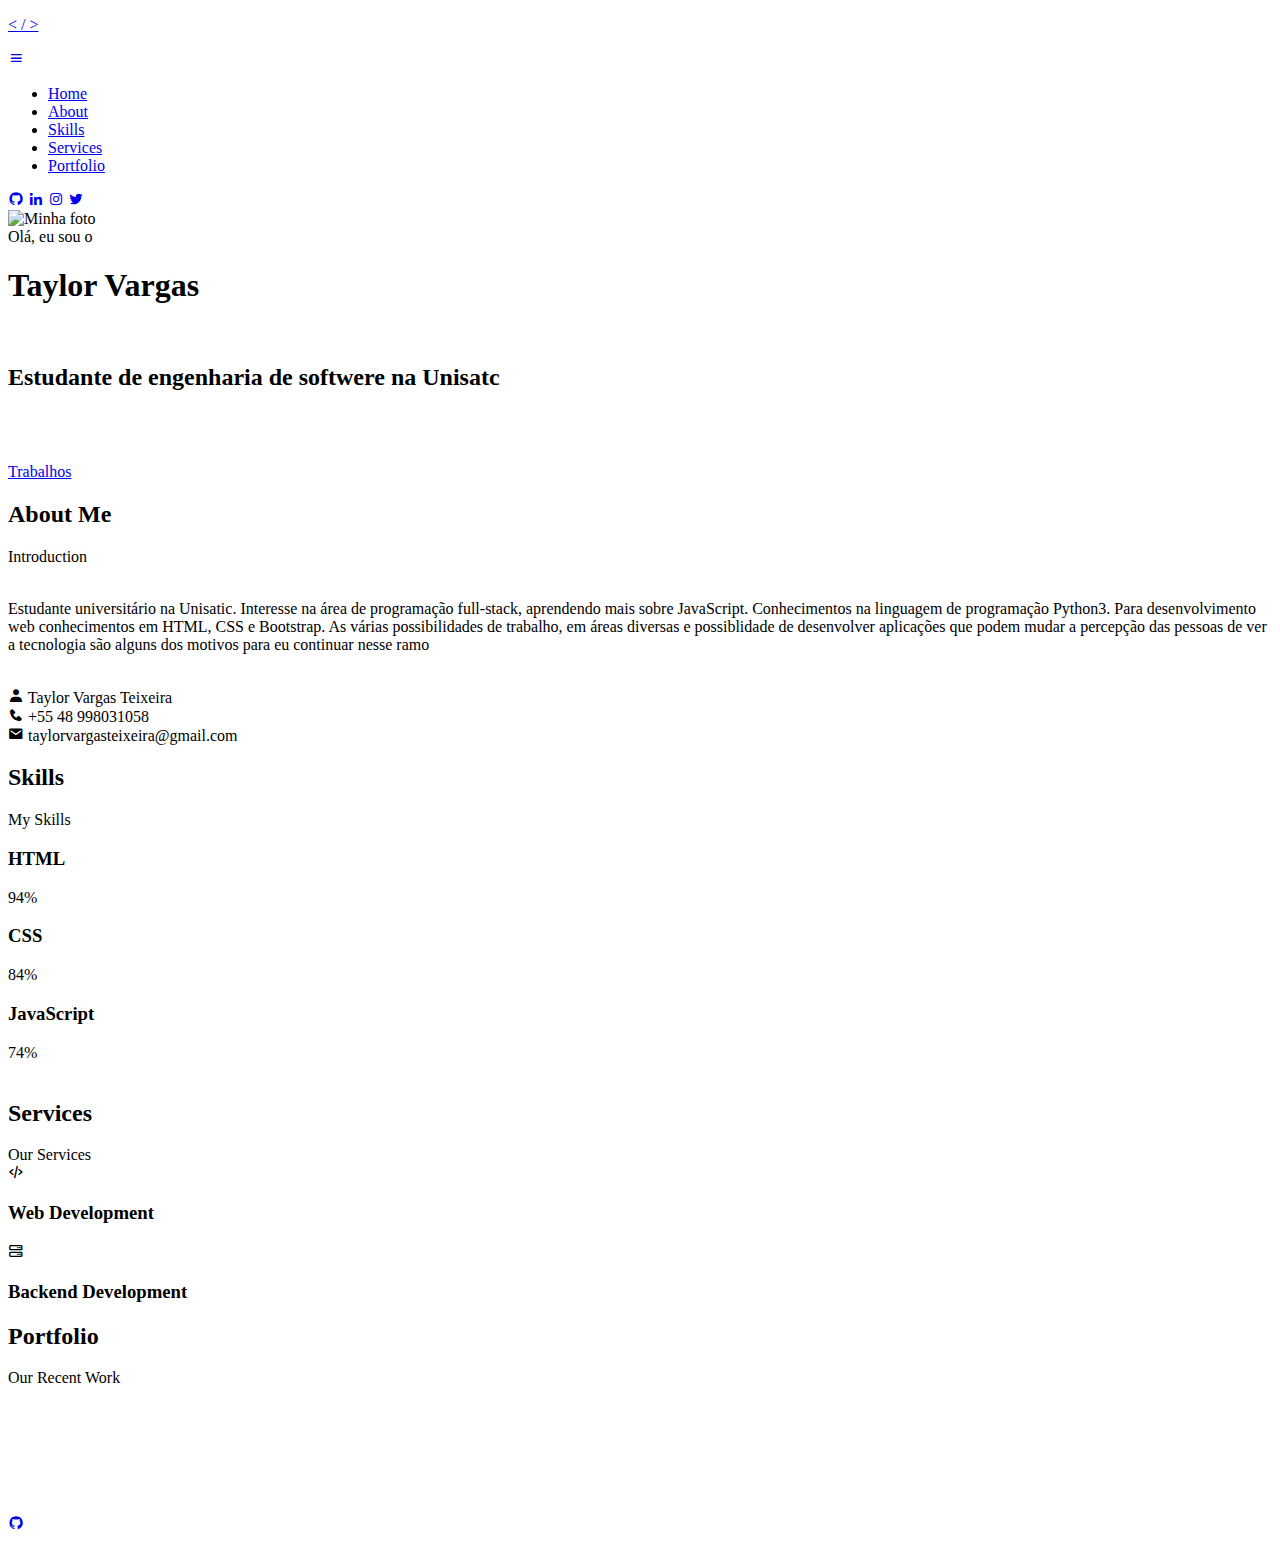
==== index.html @ caf22b36 "update title" ====
<!DOCTYPE html>
<html lang="en">
<head>
    <meta charset="UTF-8">
    <meta http-equiv="X-UA-Compatible" content="IE=edge">
    <meta name="viewport" content="width=device-width, initial-scale=1.0">
    <title>Portfolio Website</title>
    <!-- Link To CSS -->
    <link rel="stylesheet" href="./css/style.css">
    <!-- Box Icons -->
    <link rel="stylesheet"
  href="https://cdn.jsdelivr.net/npm/boxicons@latest/css/boxicons.min.css">
    <!-- Link To JS -->
    <script src="./js/script.js"></script>
</head>
<body>
    <!-- Navbar -->
    <header>
        <a href="#" class="logo"> <p> < / ></p>
 
        <div class="bx bx-menu" id="menu-icon"></div>
 
        <ul class="navbar">
            <li><a href="#home">Home</a></li>
            <li><a href="#about">About</a></li>
            <li><a href="#skills">Skills</a></li>
            <li><a href="#services">Services</a></li>
            <li><a href="#portfolio">Portfolio</a></li>
        </ul>
    </header>
    <!-- Home -->
 
    <section class="home" id="home">
        <div class="social">
            <a href="#"><i class='bx bxl-github'></i></a>
            <a href="#"><i class='bx bxl-linkedin' ></i></a>
            <a href="#"><i class='bx bxl-instagram' ></i></a>
            <a href="#"><i class='bx bxl-twitter' ></i></a>
        </div>
        <div class="home-img">
            <img src="minha foto.jpeg" alt="Minha foto">
        </div>
        <div class="home-text">
            <span>Olá, eu sou o </span>
            <h1>Taylor Vargas</h1> <br>
            <h2>Estudante de engenharia de softwere na Unisatc</h2>
            <p> <br>  <br> </p>
            <a href="#portfolio" class="btn">Trabalhos</a>
        </div>
 
    </section>
    <!-- About -->
    <section class="about" id="about">
        <div class="heading">
            <h2>About Me</h2>
            <span>Introduction</span>
        </div>
        <!-- About Content -->
        <div class="about-container">
            <div class="about-img">
                <img src="LogoSite.png" alt="">
            </div>
            <div class="about-text">
                <p> Estudante universitário na Unisatic. Interesse na área de programação full-stack, aprendendo mais sobre JavaScript. Conhecimentos na linguagem de programação Python3. Para desenvolvimento web conhecimentos em HTML, CSS e Bootstrap. As várias possibilidades de trabalho, em áreas diversas e possiblidade de desenvolver aplicações que podem mudar a percepção das pessoas de ver a tecnologia são alguns dos motivos para eu continuar nesse ramo</p><br>
                    <!-- Box 1 -->
                    <div class="info-box">
                        <i class='bx bxs-user' ></i>
                        <span>Taylor Vargas Teixeira</span>
                    </div>
                    <!-- Box 2 -->
                    <div class="info-box">
                        <i class='bx bxs-phone' ></i>
                        <span>+55 48 998031058</span>
                    </div>
                    <!-- Box 3 -->
                    <div class="info-box">
                        <i class='bx bxs-envelope' ></i>
                        <span>taylorvargasteixeira@gmail.com</span>
                    </div>
                </div>
              
    </section>
    <!-- Skills -->
    <section class="skills" id="skills">
        <div class="heading">
            <h2>Skills</h2>
            <span>My Skills</span>
        </div>
        <!-- Skills Content -->
        <div class="skills-container">
            <div class="bars">
                <!-- Box 1 -->
                <div class="bars-box">
                    <h3>HTML</h3>
                    <span>94%</span>
                    <div class="light-bar"></div>
                    <div class="percent-bar html-bar"></div>
                </div>
                <!-- Box 2 -->
                <div class="bars-box">
                    <h3>CSS</h3>
                    <span>84%</span>
                    <div class="light-bar"></div>
                    <div class="percent-bar css-bar"></div>
                </div>
                <!-- Box 3 -->
                <div class="bars-box">
                    <h3>JavaScript</h3>
                    <span>74%</span>
                    <div class="light-bar"></div>
                    <div class="percent-bar js-bar"></div>
                </div>
            </div>
            <div class="skills-img">
                <img src="123.png" alt="">
            </div>
        </div>
 
    </section>
    <!-- Services -->
    <section class="services" id="services">
        <div class="heading">
            <h2>Services</h2>
            <span>Our Services</span>
        </div>
        <div class="services-content">
            <!-- Box 1 -->
            <div class="services-box">
                <i class='bx bx-code-alt' ></i>
                <h3>Web Development</h3>
                <a href="#"></a>
            </div>
            <!-- Box 2 -->
            <div class="services-box">
                <i class='bx bx-server' ></i>
                <h3>Backend Development</h3>
                <a href="#"></a>
            </div>
        </div>
    </section>
    <!-- Portfolio -->
    <section class="portfolio" id="portfolio">
        <div class="heading">
            <h2>Portfolio</h2>
            <span>Our Recent Work</span>
        </div>
        <div class="portfolio-content">
            <div class="portfolio-img">
                <img src="blog-2.jpg" alt="">
            </div>
            <div class="portfolio-img">
                <img src="blog-3.jpg" alt="">
            </div>
            <div class="portfolio-img">
                <img src="blog-4.jpg" alt="">
            </div>
            <div class="portfolio-img">
                <img src="blog-5.jpg" alt="">
            </div>
            <div class="portfolio-img">
                <img src="blog-6.jpg" alt="">
            </div>
            <div class="portfolio-img">
                <img src="blog-7.jpg" alt="">
            </div>
            
        </div>
    </section>
   
    <!-- Footer -->
    <div class="footer">
        <h2> </h2>
        <div class="footer-social">
            <a href="#"><i class='bx bxl-github' ></i></a>
        </div>
 
    </div>
</body>
</html>
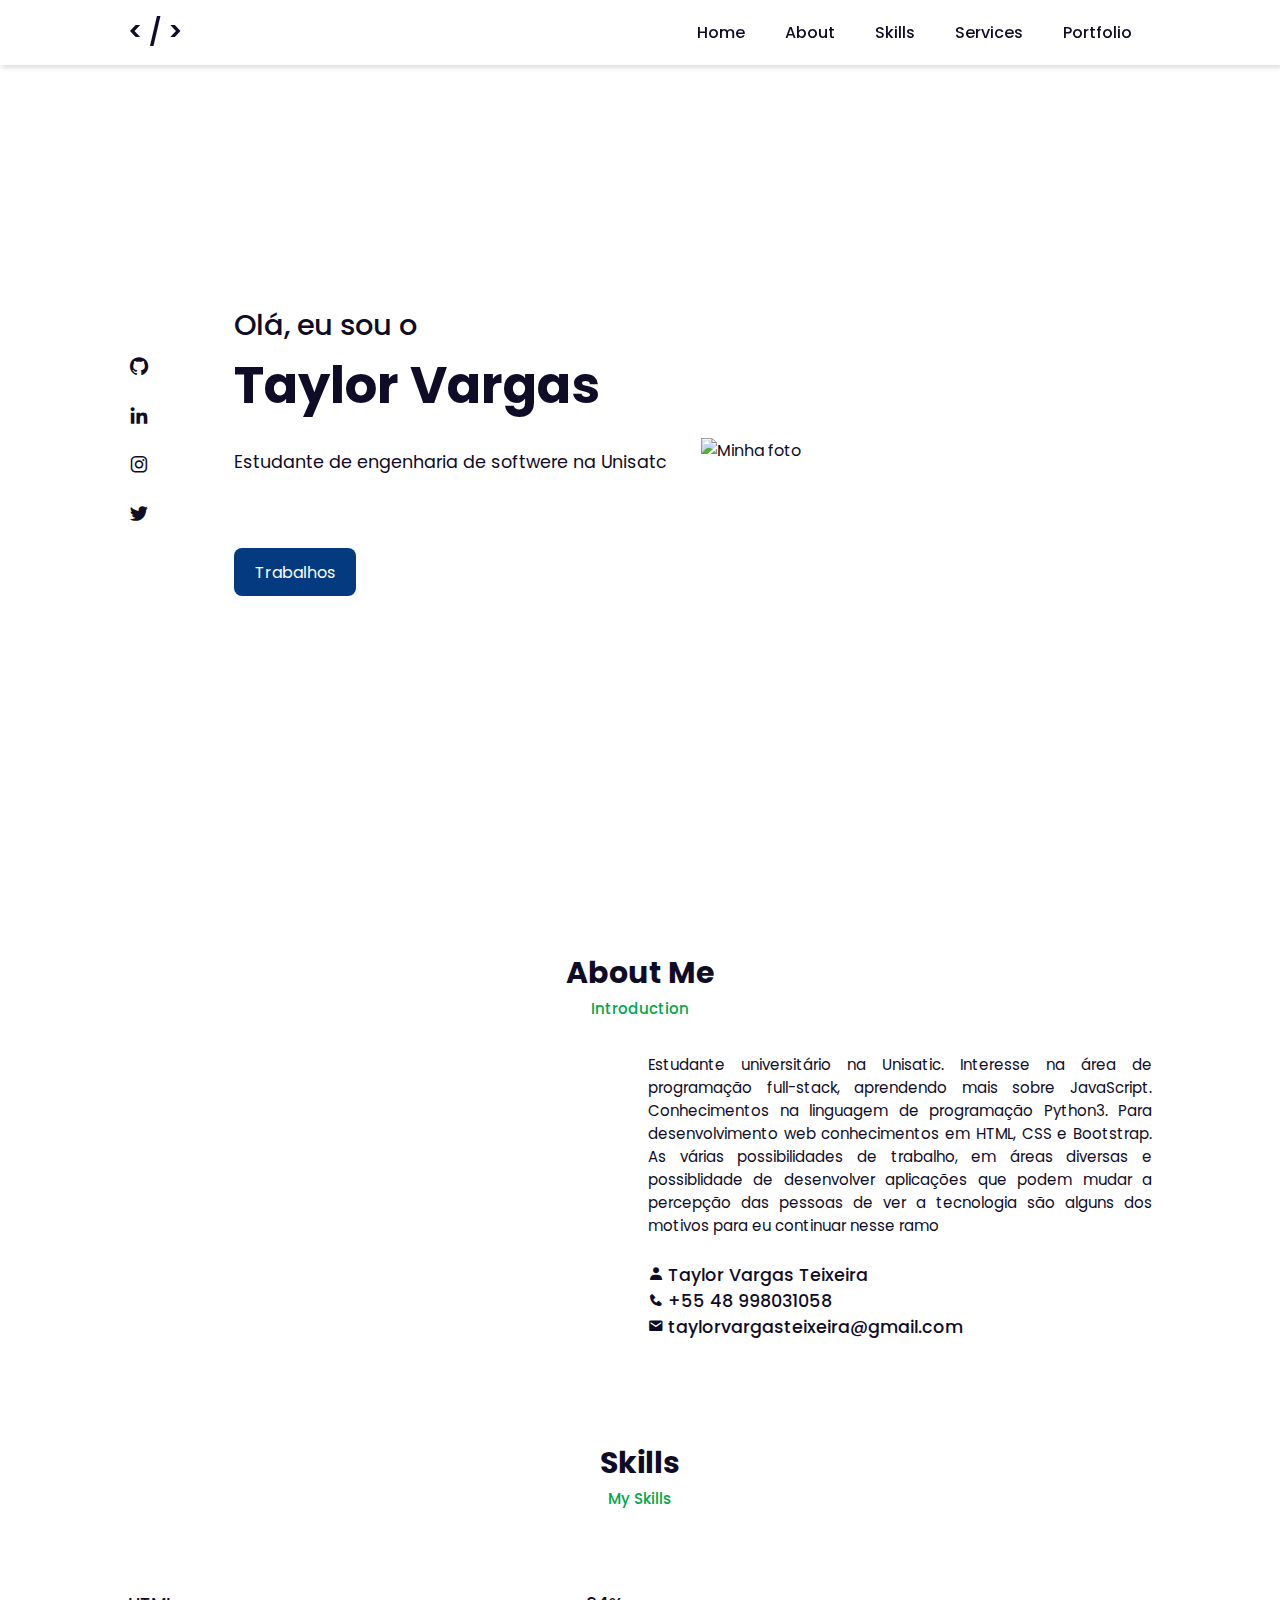
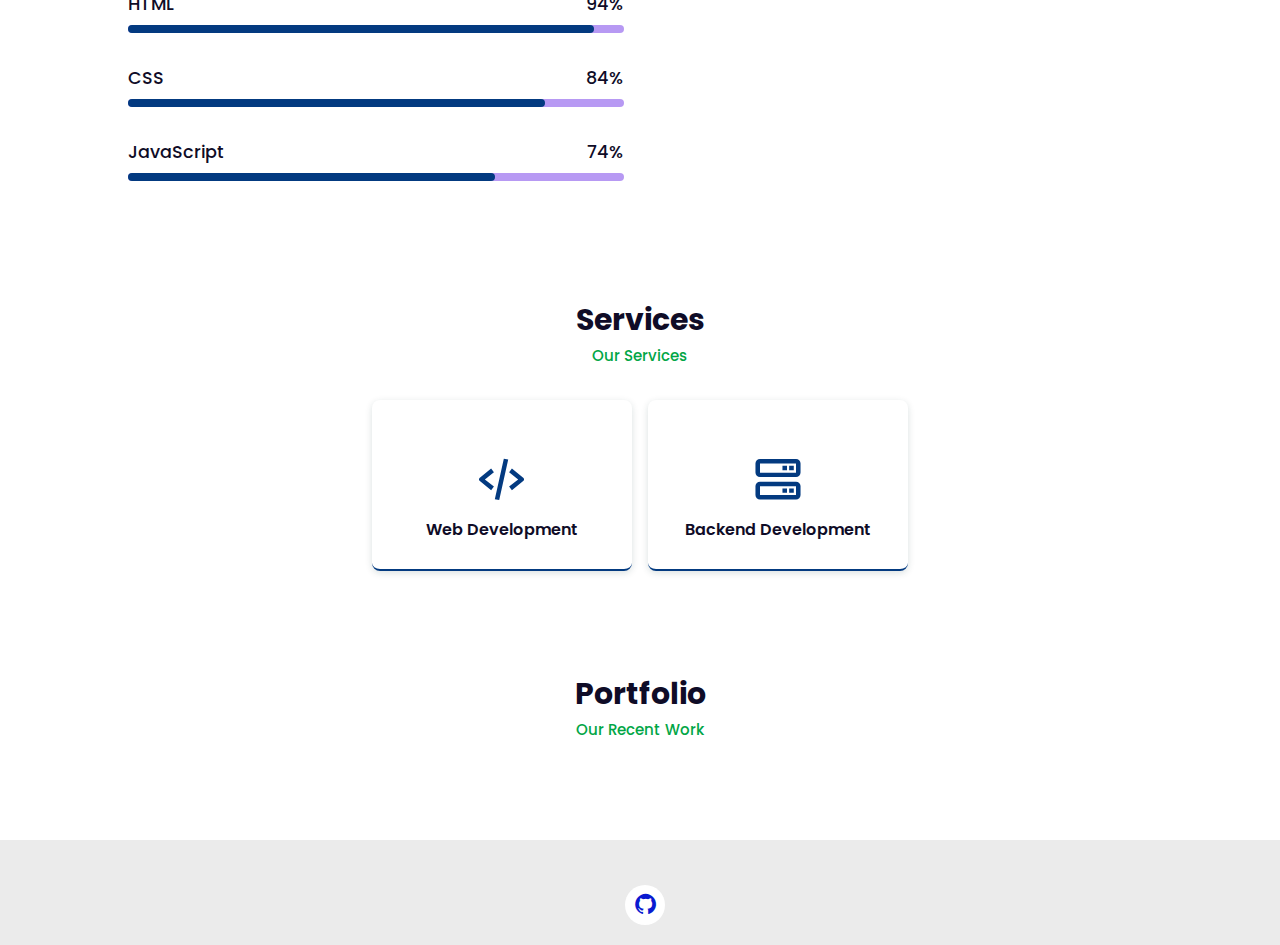
==== commit 496839f6: "mudança de foto" ====
--- a/index.html
+++ b/index.html
@@ -38,7 +38,7 @@
             <a href="#"><i class='bx bxl-twitter' ></i></a>
         </div>
         <div class="home-img">
-            <img src="minha foto.jpeg" alt="Minha foto">
+            <img src="https://raw.githubusercontent.com/MicaelliMedeiros/micaellimedeiros/master/image/computer-illustration.png" alt="Minha foto">
         </div>
         <div class="home-text">
             <span>Olá, eu sou o </span>
--- a/css/style.css
+++ b/css/style.css
@@ -0,0 +1,470 @@
+/* Google Fonts */
+@import url("https://fonts.googleapis.com/css2?family=Poppins:wght@200;300;400;500;600;700&display=swap");
+* {
+  margin: 0;
+  padding: 0;
+  box-sizing: border-box;
+  list-style: none;
+  text-decoration: none;
+  scroll-behavior: smooth;
+  scroll-padding-top: 2rem;
+  font-family: "Poppins", sans-serif;
+}
+:root {
+  --main-color: #033a80;
+  --bg-color: #fff;
+  --text-color: #0f0c27;
+  --hover: hsl(260, 100%, 51%);
+ 
+  --big-font: 3.2rem;
+  --medium-font: 1.8rem;
+  --p-font: 0.941rem;
+}
+section {
+  padding: 50px 10%;
+}
+body.active {
+  --text-color: #fff;
+  --bg-color: #0f0c27;
+}
+body {
+  background: var(--bg-color);
+  color: var(--text-color);
+}
+*::selection {
+  color: var(--bg-color);
+  background: var(--main-color);
+}
+.heading {
+  text-align: center;
+}
+.heading h2 {
+  font-size: 30px;
+}
+ 
+.heading span {
+  font-size: var(--p-font);
+  color: rgb(2, 166, 70);
+}
+header {
+  position: fixed;
+  width: 100%;
+  top: 0;
+  right: 0;
+  z-index: 1000;
+  display: flex;
+  align-items: center;
+  justify-content: space-between;
+  background: var(--bg-color);
+  padding: 13px 10%;
+  transition: 0.2s;
+  box-shadow: -3px -3px 7px #ffffff73,
+				2px 2px 5px rgba(94, 104, 121, 0.288);
+}
+header.shadow {
+  box-shadow: 0 0 4px rgb(14 55 54 / 15%);
+}
+.logo {
+  font-size: 1.61rem;
+  font-weight: 600;
+  color: var(--text-color);
+}
+.navbar {
+  display: flex;
+}
+.navbar a {
+  font-size: 1rem;
+  padding: 10px 20px;
+  color: var(--text-color);
+  font-weight: 500;
+}
+.navbar a:hover {
+  color: var(--hover);
+}
+#menu-icon {
+  font-size: 24px;
+  cursor: pointer;
+  z-index: 10001;
+  display: none;
+}
+.home {
+  position: relative;
+  width: 100%;
+  min-height: 100vh;
+  display: grid;
+  grid-template-columns: 0.2fr 1fr 1fr;
+  align-items: center;
+  gap: 1rem;
+}
+.home-img {
+  order: 2;
+}
+.home-img img {
+  width: 100%;
+}
+.home-text span {
+  font-size: var(--medium-font);
+  font-weight: 500;
+}
+.home-text h1 {
+  font-size: var(--big-font);
+}
+.home-text h2 {
+  font-size: 1.1rem;
+  font-weight: 400;
+}
+.home-text p {
+  font-size: var(--p-font);
+  font-weight: 400;
+  margin: 0.7rem 0 1rem;
+}
+.social {
+  display: flex;
+  flex-direction: column;
+}
+.social a {
+  margin-bottom: 1rem;
+  font-size: 22px;
+  color: var(--text-color);
+}
+.social a:hover {
+  color: var(--hover);
+}
+.btn {
+  display: inline-block;
+  background: var(--main-color);
+  color: #fff;
+  padding: 0.7rem 1.3rem;
+  border-radius: 0.5rem;
+}
+.btn:hover {
+  background: var(--hover);
+}
+ 
+
+.about-container {
+  display: grid;
+  grid-template-columns: repeat(2, 1fr);
+  gap: 1rem;
+  margin-top: 2rem;
+}
+ 
+.about-img img {
+  width: 80%;
+  border-radius: 0.5rem;
+}
+.about-text p {
+  font-size: var(--p-font);
+  font-weight: 400;
+  text-align: justify;
+}
+.information {
+  margin: 1rem 0 1.4rem;
+}
+.information .info-box {
+  display: flex;
+  align-items: center;
+  margin-bottom: 1.4rem;
+}
+.information .info-box .bx {
+  font-size: 22px;
+}
+.information .info-box span {
+  font-weight: 400;
+  margin-left: 1rem;
+}
+.skills-container {
+  display: grid;
+  grid-template-columns: repeat(2, 1fr);
+  align-items: center;
+  gap: 2rem;
+  margin-top: 4rem;
+}
+.skills-img img {
+  width: 80%;
+  padding-left: 4rem;
+  object-position: center;
+}
+.bars-box {
+  position: relative;
+  display: flex;
+  justify-content: space-between;
+  align-items: center;
+  padding: 1rem 0;
+  margin-bottom: 1rem;
+}
+.bars-box h3,
+span {
+  font-size: 1.1rem;
+  font-weight: 500;
+}
+.light-bar {
+  position: absolute;
+  bottom: 0;
+  left: 0;
+  width: 100%;
+  height: 0.5rem;
+  background: hsla(260, 100%, 44%, 0.4);
+  border-radius: 0.5rem;
+}
+.percent-bar {
+  position: absolute;
+  bottom: 0;
+  left: 0;
+  height: 0.5rem;
+  background: var(--main-color);
+  border-radius: 0.5rem;
+}
+.html-bar {
+  width: 94%;
+}
+.css-bar {
+  width: 84%;
+}
+.js-bar {
+  width: 74%;
+}
+.react-bar {
+  width: 80%;
+}
+.services-content {
+  display: grid;
+  grid-template-columns: repeat(auto-fit, minmax(200px, auto));
+  justify-content: center;
+  gap: 1rem;
+  margin-top: 2rem;
+}
+.services-box {
+  padding: 20px;
+  width: 260px;
+  display: flex;
+  flex-direction: column;
+  align-items: center;
+  text-align: center;
+  border-radius: 0.5rem;
+  border-bottom: 2px solid var(--main-color);
+  box-shadow: 0 2px 7px rgb(14 55 54 / 15%);
+}
+.services-box:hover{
+ background-color: #02225a;
+}
+
+.services-box h3 {
+  font-size: 1rem;
+  font-weight: 600;
+  margin: 0.7rem 0 0.4rem;
+}
+.services-box:hover h3{
+  color: #fff;
+}
+.services-box .bx {
+  padding-top: 2rem;
+  font-size: 54px;
+  color: var(--main-color);
+}
+.services-box:hover .bx{
+  color: #22cf91;
+}
+.services-box a {
+  color: var(--main-color);
+  font-size: var(--p-font);
+  font-weight: 500;
+}
+.services-box:hover a{
+  color: #8b8a8f;
+}
+.portfolio-content {
+  display: grid;
+  grid-template-columns: repeat(auto-fit, minmax(280px, auto));
+  gap: 1rem;
+  margin-top: 2rem;
+}
+.portfolio-img {
+  overflow: hidden;
+  border-radius: 0.5rem;
+}
+.portfolio-img img {
+  width: 100%;
+  display: block;
+}
+.portfolio-img img:hover {
+  transform: scale(1.1);
+  transition: 1s;
+}
+.contact-form {
+  display: grid;
+  place-items: center;
+  margin-top: 2rem;
+}
+.contact-form form {
+  display: flex;
+  flex-direction: column;
+  width: 650px;
+}
+form input,
+textarea {
+  padding: 15px;
+  border-radius: 0.5rem;
+  width: 100%;
+  border: none;
+  outline: none;
+  background: hsla(260, 100%, 44%, 0.1);
+  margin-bottom: 1rem;
+  color: var(--text-color);
+}
+form input::placeholder,
+textarea::placeholder {
+  color: var(--text-color);
+}
+form textarea {
+  resize: none;
+  height: 200px;
+}
+.contact-button {
+  width: 160px;
+  cursor: pointer;
+  background: #2768d9;
+  color: #fff;
+  justify-content: center;
+  text-transform: uppercase;
+  letter-spacing: 1px;
+  margin-left: 35%;
+}
+.contact-button:hover {
+  background: var(--hover);
+}
+.footer {
+  display: grid;
+  place-items: center;
+  padding: 20px;
+  background: #ebebeb;
+  color: #000;
+}
+.footer h2 {
+  font-size: 1.5rem;
+  margin-bottom: 1.6rem;
+}
+.footer-social a i{
+  color: rgb(10, 26, 208);
+  font-size: 25px;
+  margin-left: 10px;
+  text-align: center;
+  line-height: 40px;
+  background-color: #fff;
+  border-radius: 50%;
+  width: 40px;
+  height: 40px;
+}
+
+
+/* Making Responsive */
+@media (max-width: 991px) {
+  header {
+    padding: 18px 4%;
+  }
+  section {
+    padding: 50px 4%;
+  }
+}
+@media (max-width: 881px) {
+  :root {
+    --big-font: 2.7rem;
+    --medium-font: 1.4rem;
+  }
+}
+@media (max-width: 768px) {
+  :root {
+    --big-font: 2.4rem;
+    --medium-font: 1.2rem;
+  }
+  header {
+    padding: 11px 4%;
+  }
+  #menu-icon {
+    display: initial;
+    color: var(--text-color);
+  }
+  header .navbar {
+    position: absolute;
+    top: -500px;
+    left: 0;
+    right: 0;
+    display: flex;
+    flex-direction: column;
+    background: var(--bg-color);
+    box-shadow: 0 4px 4px rgb(0 0 0 / 10%);
+    transition: 0.2s ease;
+    text-align: center;
+  }
+  .navbar.active {
+    top: 100%;
+  }
+  .navbar a {
+    padding: 1.5rem;
+    display: block;
+    background: var(--bg-color);
+  }
+
+  .scroll-down {
+    display: none;
+  }
+  .home {
+    grid-template-columns: 0.5fr 3fr;
+  }
+  .home-text {
+    grid-column: 1/3;
+    padding-left: 1.4rem;
+  }
+  .home-img {
+    order: initial;
+  }
+  .about-container {
+    grid-template-columns: 1fr;
+  }
+  .about-img {
+    display: flex;
+    justify-content: center;
+  }
+  .skills-container {
+    grid-template-columns: 1fr;
+  }
+  .skills-img img {
+    padding-left: 0;
+  }
+  .skills-img {
+    padding-top: 2rem;
+    display: flex;
+    justify-content: center;
+  }
+  .contact-form form{
+    width: 300px;
+  }
+  .contact-button{
+    margin-left: 25%;
+  }
+}
+@media (max-width: 340px) {
+  :root {
+    --big-font: 1.7rem;
+    --medium-font: 1.1rem;
+  }
+  .home-text span {
+    font-size: 1rem;
+  }
+  .home-text h2 {
+    font-size: 0.9rem;
+    font-weight: 500;
+  }
+  .information .info-box span {
+    font-size: 1rem;
+  }
+  .portfolio-content {
+    grid-template-columns: repeat(auto-fit, minmax(200px, auto));
+  }
+  .contact-form form{
+    width: 300px;
+  }
+  .contact-button{
+    margin-left: 25%;
+  }
+}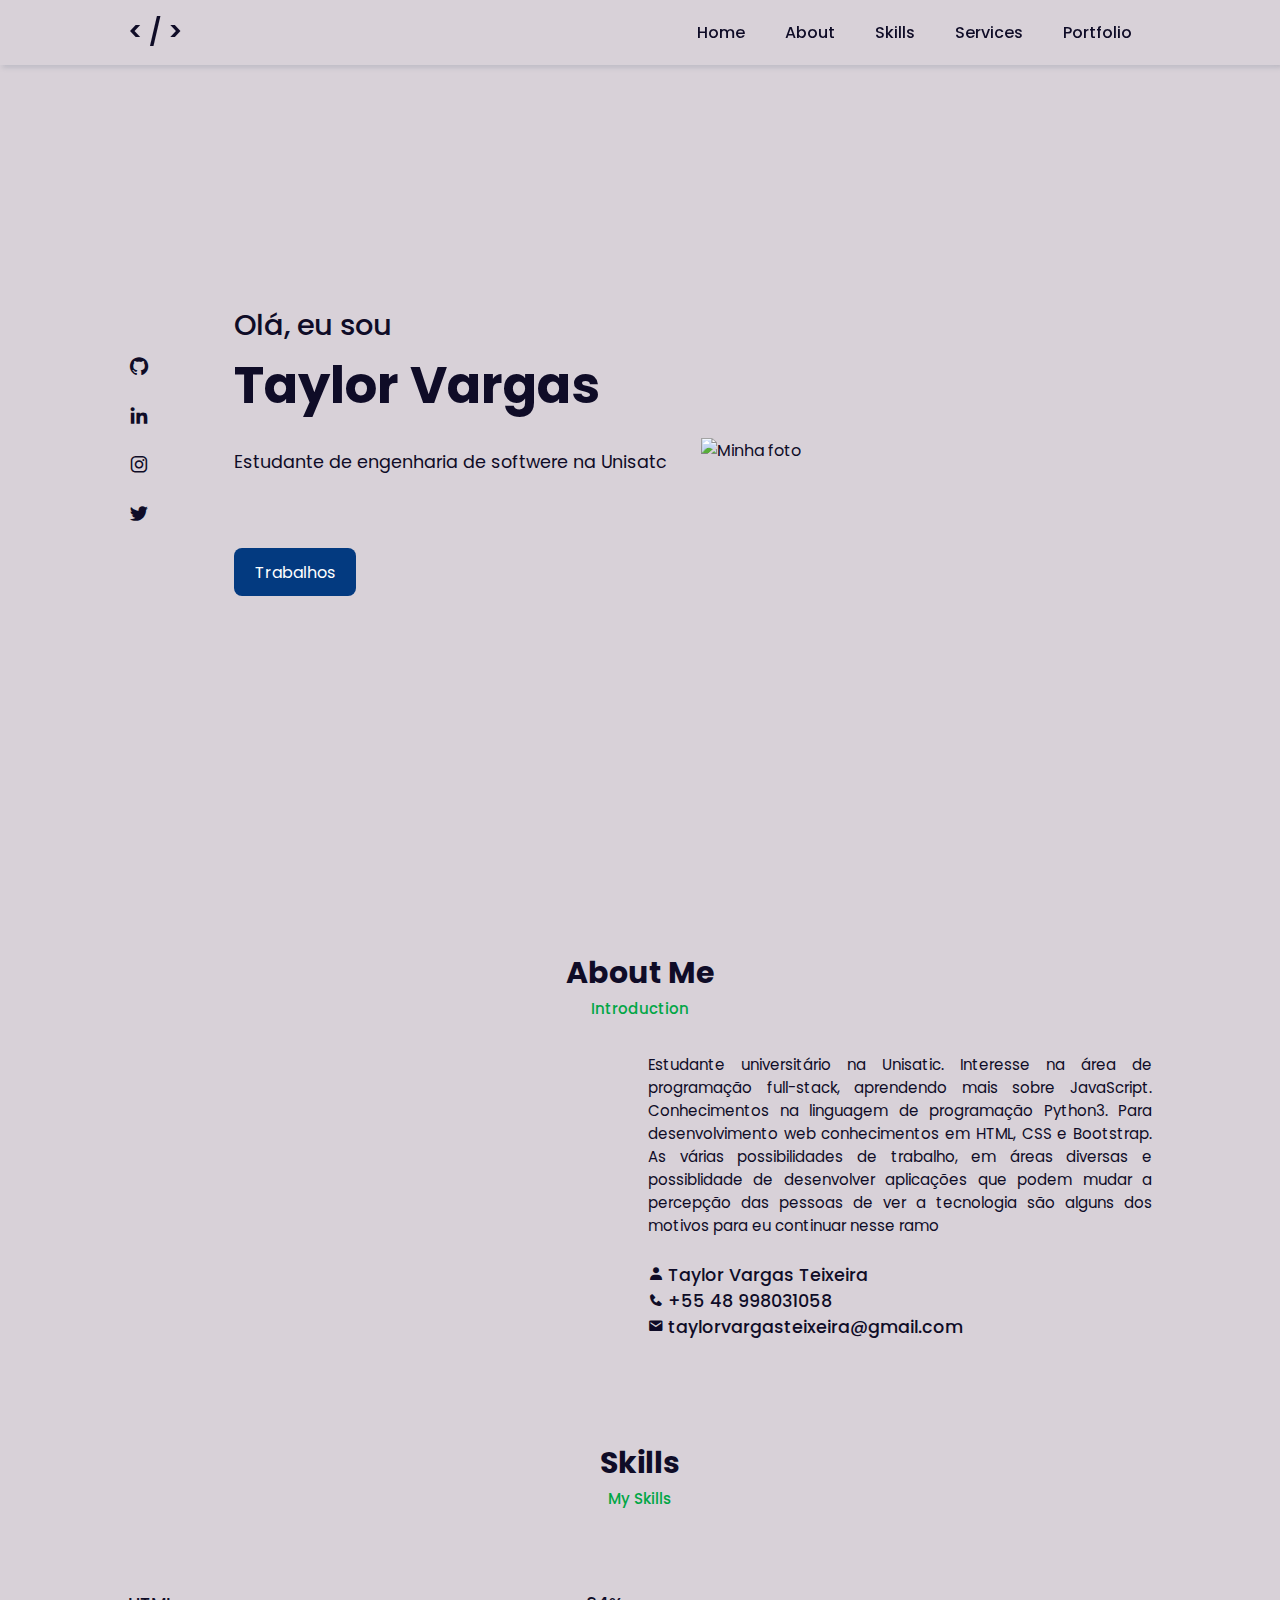
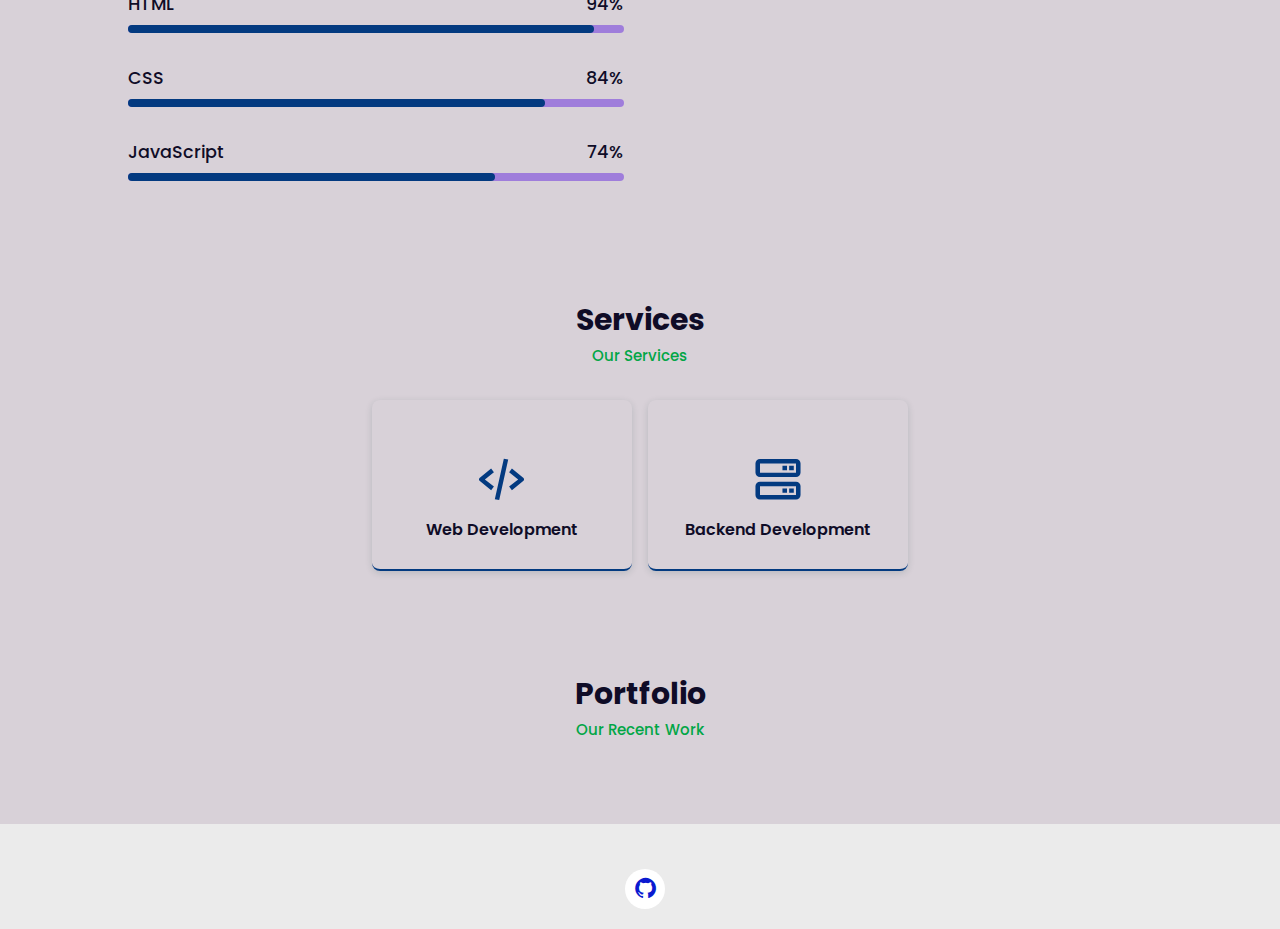
==== commit 539364a5: "add links" ====
--- a/index.html
+++ b/index.html
@@ -32,16 +32,16 @@
  
     <section class="home" id="home">
         <div class="social">
-            <a href="#"><i class='bx bxl-github'></i></a>
-            <a href="#"><i class='bx bxl-linkedin' ></i></a>
-            <a href="#"><i class='bx bxl-instagram' ></i></a>
-            <a href="#"><i class='bx bxl-twitter' ></i></a>
+            <a href="https://github.com/rewmond"><i class='bx bxl-github'></i></a>
+            <a href="https://www.linkedin.com/in/taylor-vargas-teixeira-2a9a89247/"><i class='bx bxl-linkedin' ></i></a>
+            <a href="https://www.instagram.com/taylorvteixeira/"><i class='bx bxl-instagram' ></i></a>
+            <a href="https://twitter.com/rewmond_"><i class='bx bxl-twitter' ></i></a>
         </div>
         <div class="home-img">
             <img src="https://raw.githubusercontent.com/MicaelliMedeiros/micaellimedeiros/master/image/computer-illustration.png" alt="Minha foto">
         </div>
         <div class="home-text">
-            <span>Olá, eu sou o </span>
+            <span>Olá, eu sou</span>
             <h1>Taylor Vargas</h1> <br>
             <h2>Estudante de engenharia de softwere na Unisatc</h2>
             <p> <br>  <br> </p>
@@ -148,22 +148,7 @@
             <div class="portfolio-img">
                 <img src="blog-2.jpg" alt="">
             </div>
-            <div class="portfolio-img">
-                <img src="blog-3.jpg" alt="">
-            </div>
-            <div class="portfolio-img">
-                <img src="blog-4.jpg" alt="">
-            </div>
-            <div class="portfolio-img">
-                <img src="blog-5.jpg" alt="">
-            </div>
-            <div class="portfolio-img">
-                <img src="blog-6.jpg" alt="">
-            </div>
-            <div class="portfolio-img">
-                <img src="blog-7.jpg" alt="">
-            </div>
-            
+          
         </div>
     </section>
    
@@ -171,7 +156,7 @@
     <div class="footer">
         <h2> </h2>
         <div class="footer-social">
-            <a href="#"><i class='bx bxl-github' ></i></a>
+            <a href="https://github.com/rewmond"><i class='bx bxl-github' ></i></a>
         </div>
  
     </div>
--- a/css/style.css
+++ b/css/style.css
@@ -12,7 +12,7 @@
 }
 :root {
   --main-color: #033a80;
-  --bg-color: #fff;
+  --bg-color: rgb(216, 209, 216);
   --text-color: #0f0c27;
   --hover: hsl(260, 100%, 51%);
  
@@ -291,48 +291,7 @@
   transform: scale(1.1);
   transition: 1s;
 }
-.contact-form {
-  display: grid;
-  place-items: center;
-  margin-top: 2rem;
-}
-.contact-form form {
-  display: flex;
-  flex-direction: column;
-  width: 650px;
-}
-form input,
-textarea {
-  padding: 15px;
-  border-radius: 0.5rem;
-  width: 100%;
-  border: none;
-  outline: none;
-  background: hsla(260, 100%, 44%, 0.1);
-  margin-bottom: 1rem;
-  color: var(--text-color);
-}
-form input::placeholder,
-textarea::placeholder {
-  color: var(--text-color);
-}
-form textarea {
-  resize: none;
-  height: 200px;
-}
-.contact-button {
-  width: 160px;
-  cursor: pointer;
-  background: #2768d9;
-  color: #fff;
-  justify-content: center;
-  text-transform: uppercase;
-  letter-spacing: 1px;
-  margin-left: 35%;
-}
-.contact-button:hover {
-  background: var(--hover);
-}
+
 .footer {
   display: grid;
   place-items: center;
